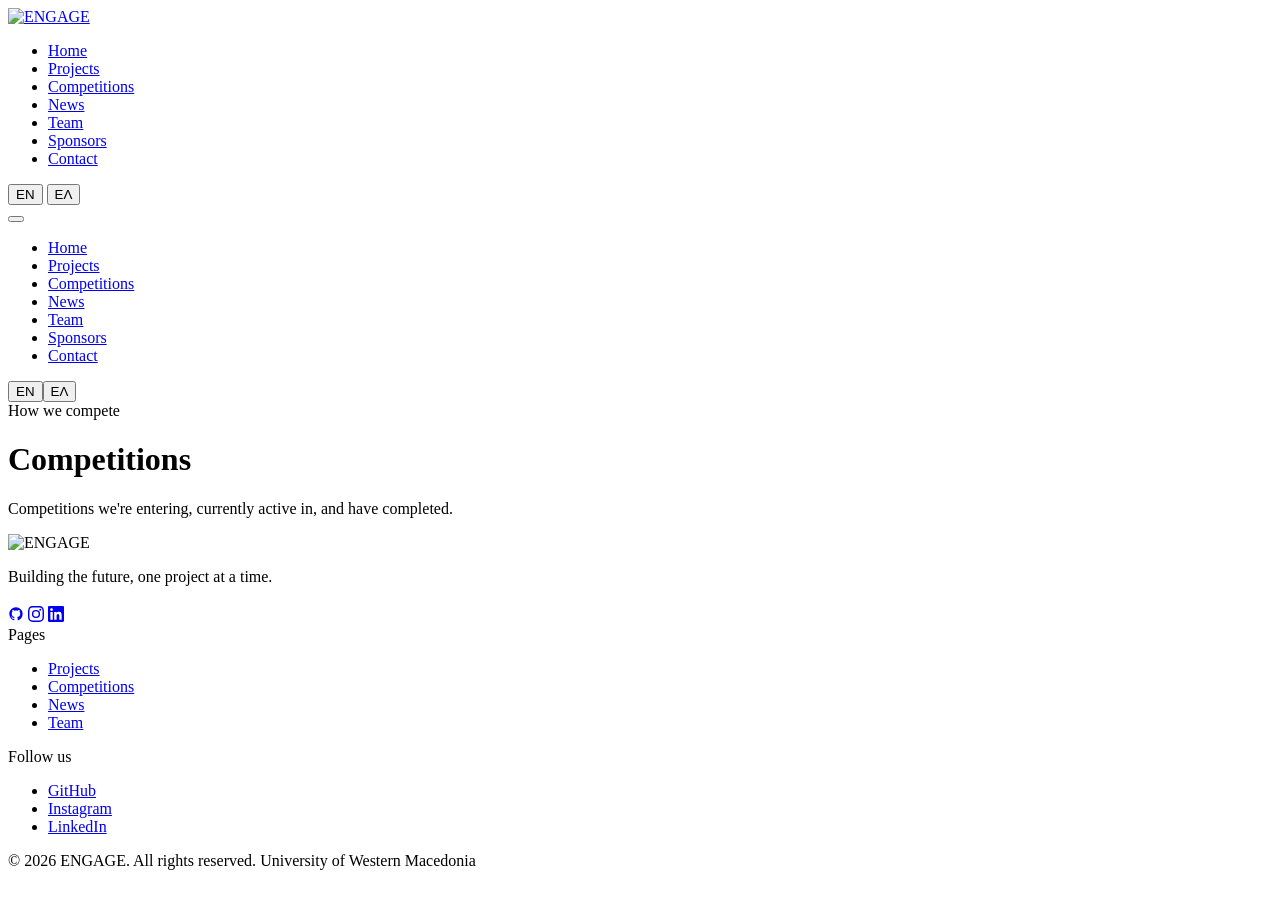
==== competitions.html @ 12a3f383 "Add files via upload" ====
<!DOCTYPE html>
<html lang="en">
<head>
  <meta charset="UTF-8">
  <meta name="viewport" content="width=device-width, initial-scale=1.0">
  <meta name="description" content="ENGAGE Competitions | Past, active, and upcoming competitions.">
  <title>Competitions | ENGAGE</title>
  <link rel="icon" type="image/svg+xml" href="img/favicon.svg">
  <link rel="stylesheet" href="css/style.css">
</head>
<body>

  <nav class="nav">
    <div class="container nav-inner">
      <a href="index.html" class="nav-logo"><img src="img/logo.png" alt="ENGAGE" class="nav-logo-img"></a>
      <ul class="nav-links">
        <li><a href="index.html"        class="nav-link" data-i18n="nav_home">Home</a></li>
        <li><a href="projects.html"     class="nav-link" data-i18n="nav_projects">Projects</a></li>
        <li><a href="competitions.html" class="nav-link" data-i18n="nav_competitions">Competitions</a></li>
        <li><a href="news.html"         class="nav-link" data-i18n="nav_news">News</a></li>
        <li><a href="team.html"         class="nav-link" data-i18n="nav_team">Team</a></li>
        <li><a href="sponsors.html"     class="nav-link" data-i18n="nav_sponsors">Sponsors</a></li>
        <li><a href="contact.html"      class="nav-link" data-i18n="nav_contact">Contact</a></li>
      </ul>
      <div class="nav-right">
        <div class="lang-toggle">
          <button class="lang-btn active" data-lang="en">EN</button>
          <button class="lang-btn" data-lang="el">ΕΛ</button>
        </div>
        <button class="hamburger" id="hamburger" aria-label="Open menu" aria-expanded="false">
          <span class="ham-line"></span><span class="ham-line"></span><span class="ham-line"></span>
        </button>
      </div>
    </div>
  </nav>
  <div class="mobile-drawer" id="mobile-drawer">
    <ul class="mobile-links">
      <li><a href="index.html"        class="mobile-link" data-i18n="nav_home">Home</a></li>
      <li><a href="projects.html"     class="mobile-link" data-i18n="nav_projects">Projects</a></li>
      <li><a href="competitions.html" class="mobile-link" data-i18n="nav_competitions">Competitions</a></li>
      <li><a href="news.html"         class="mobile-link" data-i18n="nav_news">News</a></li>
      <li><a href="team.html"         class="mobile-link" data-i18n="nav_team">Team</a></li>
      <li><a href="sponsors.html"     class="mobile-link" data-i18n="nav_sponsors">Sponsors</a></li>
      <li><a href="contact.html"      class="mobile-link" data-i18n="nav_contact">Contact</a></li>
    </ul>
    <div class="mobile-footer"><div class="lang-toggle"><button class="lang-btn active" data-lang="en">EN</button><button class="lang-btn" data-lang="el">ΕΛ</button></div></div>
  </div>

  <div class="page-hero">
    <div class="container page-hero-content">
      <div class="sec-label" data-i18n="sec_comp_label">How we compete</div>
      <h1 data-i18n="comp_page_title">Competitions</h1>
      <p style="margin-top:12px;max-width:520px;" data-i18n="comp_page_sub">Competitions we're entering, currently active in, and have completed.</p>
    </div>
  </div>

  <section class="section">
    <div class="container">
      <div id="competitions-container"></div>
    </div>
  </section>

  <footer class="footer">
    <div class="container">
      <div class="footer-grid">
        <div>
          <img src="img/logo_white.png" alt="ENGAGE" class="nav-logo-img">
          <p class="footer-brand-desc" data-i18n="footer_tagline">Building the future, one project at a time.</p>
          <div class="footer-social" style="margin-top:20px;">
            <a href="https://github.com/ENGAGE-Electronics-Team-UOWM" class="footer-social-link" aria-label="GitHub"><svg width="16" height="16" viewBox="0 0 24 24" fill="currentColor" xmlns="http://www.w3.org/2000/svg"><path d="M12 2C6.477 2 2 6.477 2 12c0 4.42 2.865 8.166 6.839 9.489.5.092.682-.217.682-.482 0-.237-.008-.866-.013-1.7-2.782.603-3.369-1.342-3.369-1.342-.454-1.155-1.11-1.462-1.11-1.462-.908-.62.069-.608.069-.608 1.003.07 1.531 1.03 1.531 1.03.892 1.529 2.341 1.087 2.91.832.092-.647.35-1.088.636-1.338-2.22-.253-4.555-1.11-4.555-4.943 0-1.091.39-1.984 1.029-2.683-.103-.253-.446-1.27.098-2.647 0 0 .84-.269 2.75 1.025A9.578 9.578 0 0 1 12 6.836a9.59 9.59 0 0 1 2.504.337c1.909-1.294 2.747-1.025 2.747-1.025.546 1.377.202 2.394.1 2.647.64.699 1.028 1.592 1.028 2.683 0 3.842-2.339 4.687-4.566 4.935.359.309.678.919.678 1.852 0 1.336-.012 2.415-.012 2.743 0 .267.18.578.688.48C19.138 20.163 22 16.418 22 12c0-5.523-4.477-10-10-10z"/></svg></a>
            <a href="https://www.instagram.com/engageuowm" class="footer-social-link" aria-label="Instagram"><svg width="16" height="16" viewBox="0 0 24 24" fill="currentColor" xmlns="http://www.w3.org/2000/svg"><path d="M12 2.163c3.204 0 3.584.012 4.85.07 3.252.148 4.771 1.691 4.919 4.919.058 1.265.069 1.645.069 4.849 0 3.205-.012 3.584-.069 4.849-.149 3.225-1.664 4.771-4.919 4.919-1.266.058-1.644.07-4.85.07-3.204 0-3.584-.012-4.849-.07-3.26-.149-4.771-1.699-4.919-4.92-.058-1.265-.07-1.644-.07-4.849 0-3.204.013-3.583.07-4.849.149-3.227 1.664-4.771 4.919-4.919 1.266-.057 1.645-.069 4.849-.069zM12 0C8.741 0 8.333.014 7.053.072 2.695.272.273 2.69.073 7.052.014 8.333 0 8.741 0 12c0 3.259.014 3.668.072 4.948.2 4.358 2.618 6.78 6.98 6.98C8.333 23.986 8.741 24 12 24c3.259 0 3.668-.014 4.948-.072 4.354-.2 6.782-2.618 6.979-6.98.059-1.28.073-1.689.073-4.948 0-3.259-.014-3.667-.072-4.947-.196-4.354-2.617-6.78-6.979-6.98C15.668.014 15.259 0 12 0zm0 5.838a6.162 6.162 0 1 0 0 12.324 6.162 6.162 0 0 0 0-12.324zM12 16a4 4 0 1 1 0-8 4 4 0 0 1 0 8zm6.406-11.845a1.44 1.44 0 1 0 0 2.881 1.44 1.44 0 0 0 0-2.881z"/></svg></a>
            <a href="#" class="footer-social-link" aria-label="LinkedIn"><svg width="16" height="16" viewBox="0 0 24 24" fill="currentColor" xmlns="http://www.w3.org/2000/svg"><path d="M20.447 20.452h-3.554v-5.569c0-1.328-.027-3.037-1.852-3.037-1.853 0-2.136 1.445-2.136 2.939v5.667H9.351V9h3.414v1.561h.046c.477-.9 1.637-1.85 3.37-1.85 3.601 0 4.267 2.37 4.267 5.455v6.286zM5.337 7.433a2.062 2.062 0 0 1-2.063-2.065 2.064 2.064 0 1 1 2.063 2.065zm1.782 13.019H3.555V9h3.564v11.452zM22.225 0H1.771C.792 0 0 .774 0 1.729v20.542C0 23.227.792 24 1.771 24h20.451C23.2 24 24 23.227 24 22.271V1.729C24 .774 23.2 0 22.222 0h.003z"/></svg></a>
           </div>
        </div>
        <div>
          <div class="footer-col-title" data-i18n="footer_links_title">Pages</div>
          <ul class="footer-links">
            <li><a href="projects.html"     class="footer-link" data-i18n="nav_projects">Projects</a></li>
            <li><a href="competitions.html" class="footer-link" data-i18n="nav_competitions">Competitions</a></li>
            <li><a href="news.html"         class="footer-link" data-i18n="nav_news">News</a></li>
            <li><a href="team.html"         class="footer-link" data-i18n="nav_team">Team</a></li>
          </ul>
        </div>
        <div>
          <div class="footer-col-title" data-i18n="footer_social_title">Follow us</div>
          <ul class="footer-links">
            <li><a href="https://github.com/ENGAGE-Electronics-Team-UOWM" class="footer-link" target="_blank">GitHub</a></li>
            <li><a href="https://www.instagram.com/engageuowm" class="footer-link" target="_blank">Instagram</a></li>
            <li><a href="#" class="footer-link" target="_blank">LinkedIn</a></li>
          </ul>
        </div>
      </div>
      <div class="footer-bottom">
        <span data-i18n="footer_copy">© 2026 ENGAGE. All rights reserved.</span>
        <span class="footer-bottom-right">University of Western Macedonia</span>
      </div>
    </div>
  </footer>

  <script src="js/lang.js"></script>
  <script src="js/github.js"></script>
  <script src="js/content.js"></script>
  <script src="js/nav.js"></script>
  <script>
    document.addEventListener('DOMContentLoaded', () => renderCompetitionsPage('competitions-container'));
    function onLangChange() { renderCompetitionsPage('competitions-container'); }
  </script>
</body>
</html>
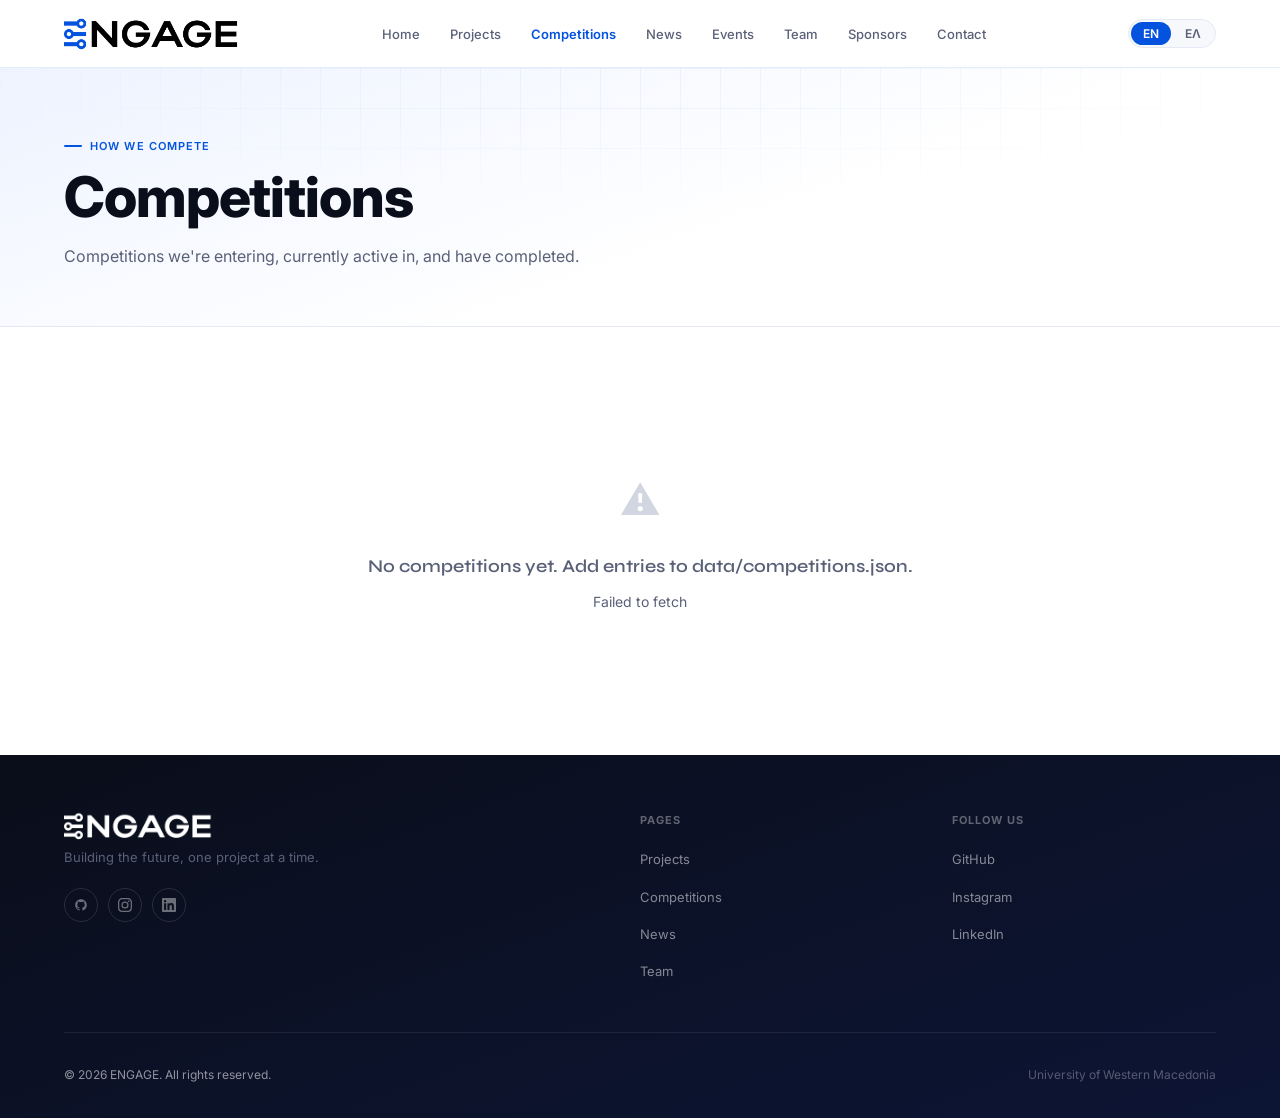
==== commit ac1b5dff: "Uploading latest version of the website." ====
--- a/competitions.html
+++ b/competitions.html
@@ -18,6 +18,7 @@
         <li><a href="projects.html"     class="nav-link" data-i18n="nav_projects">Projects</a></li>
         <li><a href="competitions.html" class="nav-link" data-i18n="nav_competitions">Competitions</a></li>
         <li><a href="news.html"         class="nav-link" data-i18n="nav_news">News</a></li>
+        <li><a href="events.html"        class="nav-link" data-i18n="nav_events">Events</a></li>
         <li><a href="team.html"         class="nav-link" data-i18n="nav_team">Team</a></li>
         <li><a href="sponsors.html"     class="nav-link" data-i18n="nav_sponsors">Sponsors</a></li>
         <li><a href="contact.html"      class="nav-link" data-i18n="nav_contact">Contact</a></li>
@@ -39,6 +40,7 @@
       <li><a href="projects.html"     class="mobile-link" data-i18n="nav_projects">Projects</a></li>
       <li><a href="competitions.html" class="mobile-link" data-i18n="nav_competitions">Competitions</a></li>
       <li><a href="news.html"         class="mobile-link" data-i18n="nav_news">News</a></li>
+      <li><a href="events.html"        class="mobile-link" data-i18n="nav_events">Events</a></li>
       <li><a href="team.html"         class="mobile-link" data-i18n="nav_team">Team</a></li>
       <li><a href="sponsors.html"     class="mobile-link" data-i18n="nav_sponsors">Sponsors</a></li>
       <li><a href="contact.html"      class="mobile-link" data-i18n="nav_contact">Contact</a></li>
--- a/css/style.css
+++ b/css/style.css
@@ -0,0 +1,1134 @@
+@import url('https://fonts.googleapis.com/css2?family=Syne:wght@400;500;600;700;800&family=Inter:ital,wght@0,300;0,400;0,500;0,600;1,400&family=Noto+Sans:ital,wght@0,300;0,400;0,500;0,600;0,700;1,400&display=swap');
+
+/* ── Variables ─────────────────────────────────────────────── */
+:root {
+  --accent:       #0353df;
+  --accent-dark:  #0240b0;
+  --accent-dim:   rgba(3, 83, 223, 0.10);
+  --accent-glow:  rgba(3, 83, 223, 0.25);
+  --purple:       #6333ff;
+  --text:         #0a0e1a;
+  --text-muted:   #5a6078;
+  --text-faint:   #9099b2;
+  --bg:           #ffffff;
+  --bg-soft:      #f7f8fc;
+  --bg-blue:      #f0f5ff;
+  --border:       rgba(3, 83, 223, 0.10);
+  --border-solid: #e4e9f5;
+  --radius-sm:    8px;
+  --radius:       14px;
+  --radius-lg:    20px;
+  --nav-h:        68px;
+  --max-w:        1200px;
+  --font-display: 'Syne', sans-serif;
+  --font-body:    'Inter', 'Noto Sans', sans-serif;
+  --shadow-sm:    0 2px 12px rgba(3,83,223,0.08);
+  --shadow:       0 8px 32px rgba(3,83,223,0.12);
+  --shadow-lg:    0 20px 60px rgba(3,83,223,0.18);
+  --transition:   0.22s cubic-bezier(0.4,0,0.2,1);
+}
+
+/* ── Reset ─────────────────────────────────────────────────── */
+*, *::before, *::after { box-sizing: border-box; margin: 0; padding: 0; }
+html { scroll-behavior: smooth; -webkit-text-size-adjust: 100%; }
+body {
+  font-family: var(--font-body);
+  font-size: 16px;
+  line-height: 1.7;
+  color: var(--text);
+  background: var(--bg);
+  overflow-x: hidden;
+}
+img { max-width: 100%; display: block; }
+a { color: inherit; text-decoration: none; }
+button { cursor: pointer; font-family: var(--font-body); border: none; background: none; }
+ul { list-style: none; }
+
+/* ── Typography ────────────────────────────────────────────── */
+h1{
+  line-height: 1.15;
+  letter-spacing: -0.02em;
+  color: var(--text);
+}
+h2, h3, h4, h5 {
+  font-family: var(--font-display);
+  line-height: 1.15;
+  letter-spacing: -0.02em;
+  color: var(--text);
+}
+h1 { font-size: clamp(32px, 5vw, 56px); font-weight: 800; }
+h2 { font-size: clamp(24px, 3.5vw, 38px); font-weight: 700; }
+h3 { font-size: clamp(18px, 2.5vw, 22px); font-weight: 600; }
+h4 { font-size: 16px; font-weight: 600; }
+p  { color: var(--text-muted); line-height: 1.75; }
+
+/* ── Layout helpers ────────────────────────────────────────── */
+.container {
+  width: 100%;
+  max-width: var(--max-w);
+  margin: 0 auto;
+  padding: 0 24px;
+}
+.section { padding: 80px 0; }
+.section-sm { padding: 56px 0; }
+@media (max-width: 768px) {
+  .section { padding: 56px 0; }
+  .section-sm { padding: 40px 0; }
+}
+
+/* ── Section headers ───────────────────────────────────────── */
+.sec-label {
+  display: inline-flex;
+  align-items: center;
+  gap: 8px;
+  font-family: var(--font-body);
+  font-size: 11px;
+  font-weight: 600;
+  letter-spacing: 0.10em;
+  text-transform: uppercase;
+  color: var(--accent);
+  margin-bottom: 10px;
+}
+.sec-label::before {
+  content: '';
+  width: 18px; height: 2px;
+  background: var(--accent);
+  border-radius: 2px;
+  flex-shrink: 0;
+}
+.sec-header {
+  display: flex;
+  justify-content: space-between;
+  align-items: flex-end;
+  margin-bottom: 36px;
+  gap: 16px;
+}
+.sec-link {
+  font-size: 13px;
+  font-weight: 600;
+  color: var(--accent);
+  white-space: nowrap;
+  transition: opacity var(--transition);
+}
+.sec-link:hover { opacity: 0.7; }
+
+/* ── Buttons ───────────────────────────────────────────────── */
+.btn {
+  display: inline-flex;
+  align-items: center;
+  gap: 8px;
+  padding: 13px 28px;
+  border-radius: var(--radius-sm);
+  font-family: var(--font-body);
+  font-size: 14px;
+  font-weight: 600;
+  transition: all var(--transition);
+  white-space: nowrap;
+}
+.btn-primary {
+  background: linear-gradient(135deg, var(--accent), var(--accent-dark));
+  color: #fff;
+  box-shadow: 0 4px 20px var(--accent-glow);
+}
+.btn-primary:hover {
+  transform: translateY(-2px);
+  box-shadow: 0 8px 32px var(--accent-glow);
+}
+.btn-secondary {
+  background: var(--bg);
+  color: var(--text);
+  border: 1px solid var(--border-solid);
+}
+.btn-secondary:hover {
+  background: var(--bg-soft);
+  border-color: var(--accent);
+  color: var(--accent);
+}
+.btn-outline {
+  background: transparent;
+  color: var(--accent);
+  border: 1.5px solid var(--accent);
+}
+.btn-outline:hover {
+  background: var(--accent);
+  color: #fff;
+}
+
+/* ── Badges / Tags ─────────────────────────────────────────── */
+.badge {
+  display: inline-flex;
+  align-items: center;
+  gap: 5px;
+  font-size: 11px;
+  font-weight: 600;
+  padding: 4px 12px;
+  border-radius: 20px;
+}
+.badge-blue     { background: rgba(3,83,223,0.10); color: var(--accent); }
+.badge-green    { background: rgba(22,163,74,0.10); color: #16a34a; }
+.badge-gray     { background: #f1f5f9; color: #64748b; }
+.badge-purple   { background: rgba(99,51,255,0.10); color: var(--purple); }
+.tag {
+  display: inline-block;
+  font-size: 11px;
+  font-weight: 500;
+  padding: 3px 10px;
+  border-radius: 20px;
+  background: rgba(3,83,223,0.08);
+  color: var(--accent-dark);
+}
+
+/* ── GitHub source chip ────────────────────────────────────── */
+.gh-chip {
+  display: inline-flex;
+  align-items: center;
+  gap: 6px;
+  background: var(--bg-soft);
+  border: 1px solid var(--border-solid);
+  border-radius: 20px;
+  padding: 3px 10px;
+  font-size: 11px;
+  color: var(--text-faint);
+  margin-bottom: 8px;
+}
+.gh-dot {
+  width: 6px; height: 6px;
+  border-radius: 50%;
+  background: #3fb950;
+  flex-shrink: 0;
+}
+
+/* ── Cards ─────────────────────────────────────────────────── */
+.card {
+  background: var(--bg);
+  border: 1px solid var(--border-solid);
+  border-radius: var(--radius);
+  padding: 24px;
+  transition: transform var(--transition), box-shadow var(--transition), border-color var(--transition);
+}
+.card:hover {
+  transform: translateY(-4px);
+  box-shadow: var(--shadow);
+  border-color: rgba(3,83,223,0.2);
+}
+.card-accent-top {
+  position: relative;
+  overflow: hidden;
+}
+.card-accent-top::before {
+  content: '';
+  position: absolute;
+  top: 0; left: 0; right: 0;
+  height: 3px;
+  background: linear-gradient(90deg, var(--accent), var(--purple));
+}
+
+/* ── Nav ───────────────────────────────────────────────────── */
+.nav {
+  position: sticky;
+  top: 0;
+  z-index: 1000;
+  height: var(--nav-h);
+  background: rgba(255,255,255,0.88);
+  backdrop-filter: blur(16px);
+  -webkit-backdrop-filter: blur(16px);
+  border-bottom: 1px solid var(--border);
+}
+.nav-inner {
+  display: flex;
+  align-items: center;
+  justify-content: space-between;
+  height: 100%;
+}
+.nav-logo {
+  display: flex;
+  align-items: center;
+  gap: 10px;
+  text-decoration: none;
+}
+.nav-logo-img {
+  height: 36px;
+  width: auto;
+}
+.nav-logo-text {
+  font-family: var(--font-display);
+  font-size: 18px;
+  font-weight: 800;
+  color: var(--text);
+  letter-spacing: -0.03em;
+}
+.nav-links {
+  display: flex;
+  align-items: center;
+  gap: 6px;
+}
+.nav-link {
+  font-size: 13px;
+  font-weight: 500;
+  color: var(--text-muted);
+  padding: 6px 12px;
+  border-radius: var(--radius-sm);
+  transition: all var(--transition);
+}
+.nav-link:hover { color: var(--accent); background: var(--accent-dim); }
+.nav-link.active { color: var(--accent); font-weight: 600; }
+.nav-right {
+  display: flex;
+  align-items: center;
+  gap: 12px;
+}
+
+/* Language toggle */
+.lang-toggle {
+  display: flex;
+  align-items: center;
+  background: var(--bg-soft);
+  border: 1px solid var(--border-solid);
+  border-radius: 20px;
+  overflow: hidden;
+  padding: 2px;
+  gap: 2px;
+}
+.lang-btn {
+  padding: 4px 12px;
+  font-size: 12px;
+  font-weight: 600;
+  border-radius: 16px;
+  color: var(--text-muted);
+  transition: all var(--transition);
+}
+.lang-btn.active { background: var(--accent); color: #fff; }
+
+/* Hamburger */
+.hamburger {
+  display: none;
+  flex-direction: column;
+  justify-content: center;
+  align-items: center;
+  width: 40px; height: 40px;
+  border-radius: var(--radius-sm);
+  border: 1px solid var(--border-solid);
+  background: var(--bg);
+  gap: 5px;
+  transition: all var(--transition);
+  z-index: 1100;
+}
+.hamburger:hover { border-color: var(--accent); }
+.ham-line {
+  width: 18px; height: 1.5px;
+  background: var(--text);
+  border-radius: 2px;
+  transition: all var(--transition);
+  transform-origin: center;
+}
+.hamburger.open .ham-line:nth-child(1) { transform: translateY(6.5px) rotate(45deg); }
+.hamburger.open .ham-line:nth-child(2) { opacity: 0; transform: scaleX(0); }
+.hamburger.open .ham-line:nth-child(3) { transform: translateY(-6.5px) rotate(-45deg); }
+
+/* Mobile drawer */
+.mobile-drawer {
+  display: none;
+  position: fixed;
+  top: var(--nav-h);
+  left: 0; right: 0;
+  background: rgba(255,255,255,0.97);
+  backdrop-filter: blur(20px);
+  -webkit-backdrop-filter: blur(20px);
+  border-bottom: 1px solid var(--border-solid);
+  z-index: 999;
+  padding: 20px 24px 28px;
+  transform: translateY(-8px);
+  opacity: 0;
+  transition: opacity 0.22s ease, transform 0.22s ease;
+  pointer-events: none;
+}
+.mobile-drawer.open {
+  opacity: 1;
+  transform: translateY(0);
+  pointer-events: all;
+}
+.mobile-drawer .mobile-links {
+  display: flex;
+  flex-direction: column;
+  gap: 0;
+  margin-bottom: 20px;
+}
+.mobile-drawer .mobile-link {
+  font-size: 16px;
+  font-weight: 500;
+  color: var(--text-muted);
+  padding: 11px 12px;
+  border-radius: var(--radius-sm);
+  transition: all var(--transition);
+  display: block;
+}
+.mobile-drawer .mobile-link:hover,
+.mobile-drawer .mobile-link.active {
+  color: var(--accent);
+  background: var(--accent-dim);
+}
+.mobile-drawer .mobile-footer {
+  border-top: 1px solid var(--border-solid);
+  padding-top: 16px;
+  display: flex;
+  align-items: center;
+  justify-content: space-between;
+}
+
+/* ── Hero ──────────────────────────────────────────────────── */
+.hero {
+  position: relative;
+  overflow: hidden;
+  background: linear-gradient(160deg, #eef3ff 0%, var(--bg) 45%, #f5f0ff 100%);
+  padding: 100px 0 90px;
+}
+.hero-bg-grid {
+  position: absolute; inset: 0;
+  background-image:
+    linear-gradient(rgba(3,83,223,0.055) 1px, transparent 1px),
+    linear-gradient(90deg, rgba(3,83,223,0.055) 1px, transparent 1px);
+  background-size: 44px 44px;
+  mask-image: radial-gradient(ellipse 85% 85% at 50% 0%, black 20%, transparent 75%);
+  -webkit-mask-image: radial-gradient(ellipse 85% 85% at 50% 0%, black 20%, transparent 75%);
+  pointer-events: none;
+}
+.hero-orb {
+  position: absolute;
+  border-radius: 50%;
+  pointer-events: none;
+  filter: blur(1px);
+}
+.hero-orb-1 {
+  top: -120px; right: -80px;
+  width: 500px; height: 500px;
+  background: radial-gradient(circle, rgba(3,83,223,0.13) 0%, transparent 65%);
+}
+.hero-orb-2 {
+  bottom: -80px; left: 5%;
+  width: 360px; height: 360px;
+  background: radial-gradient(circle, rgba(99,51,255,0.09) 0%, transparent 65%);
+}
+.hero-content { position: relative; z-index: 1; }
+.hero-badge {
+  display: inline-flex;
+  align-items: center;
+  gap: 8px;
+  background: rgba(3,83,223,0.07);
+  border: 1px solid rgba(3,83,223,0.18);
+  border-radius: 20px;
+  padding: 6px 14px;
+  font-size: 12px;
+  font-weight: 600;
+  color: var(--accent);
+  margin-bottom: 26px;
+}
+.pulse-dot {
+  width: 7px; height: 7px;
+  border-radius: 50%;
+  background: var(--accent);
+  animation: pulse 2s ease infinite;
+}
+@keyframes pulse {
+  0%, 100% { opacity: 1; transform: scale(1); }
+  50% { opacity: 0.4; transform: scale(0.75); }
+}
+.hero-title { margin-bottom: 20px; max-width: 680px; }
+.hero-title .titleText {
+  color: #0353de;
+}
+h1.hero-title .titleText {
+  color: #0353de;
+}
+.hero-sub {
+  font-size: 17px;
+  max-width: 520px;
+  margin-bottom: 36px;
+  line-height: 1.75;
+}
+.hero-btns {
+  display: flex;
+  gap: 12px;
+  flex-wrap: wrap;
+  margin-bottom: 0;
+}
+.hero-stats {
+  display: flex;
+  gap: 0;
+  border: 1px solid var(--border-solid);
+  border-radius: var(--radius);
+  background: rgba(255,255,255,0.85);
+  backdrop-filter: blur(10px);
+  overflow: hidden;
+  max-width: 560px;
+}
+.hero-stat {
+  flex: 1;
+  padding: 20px;
+  text-align: center;
+  border-right: 1px solid var(--border-solid);
+}
+.hero-stat:last-child { border-right: none; }
+.hero-stat-n {
+  font-family: var(--font-display);
+  font-size: 26px;
+  font-weight: 800;
+  color: var(--accent);
+  letter-spacing: -0.04em;
+}
+.hero-stat-l {
+  font-size: 11px;
+  font-weight: 500;
+  color: var(--text-faint);
+  margin-top: 2px;
+}
+
+/* ── News cards ────────────────────────────────────────────── */
+.news-grid {
+  display: grid;
+  grid-template-columns: repeat(3, minmax(0,1fr));
+  gap: 16px;
+}
+.news-card {
+  display: flex;
+  flex-direction: column;
+}
+.news-type {
+  font-size: 10px;
+  font-weight: 700;
+  letter-spacing: 0.08em;
+  text-transform: uppercase;
+  color: var(--accent);
+  margin-bottom: 10px;
+}
+.news-title {
+  font-family: var(--font-display);
+  font-size: 15px;
+  font-weight: 600;
+  color: var(--text);
+  line-height: 1.4;
+  margin-bottom: 12px;
+  flex: 1;
+}
+.news-meta {
+  font-size: 12px;
+  color: var(--text-faint);
+}
+.news-body {
+  font-size: 14px;
+  color: var(--text-muted);
+  line-height: 1.65;
+  margin-top: 12px;
+}
+
+/* ── Project cards ─────────────────────────────────────────── */
+.proj-grid {
+  display: grid;
+  grid-template-columns: repeat(2, minmax(0,1fr));
+  gap: 16px;
+}
+.proj-card { display: flex; gap: 18px; align-items: flex-start; }
+.proj-icon {
+  width: 46px; height: 46px;
+  border-radius: 12px;
+  flex-shrink: 0;
+  background: linear-gradient(135deg, rgba(3,83,223,0.10), rgba(99,51,255,0.10));
+  display: flex; align-items: center; justify-content: center;
+  font-size: 22px;
+}
+.proj-name {
+  font-family: var(--font-display);
+  font-size: 15px;
+  font-weight: 700;
+  color: var(--text);
+  margin-bottom: 6px;
+}
+.proj-desc {
+  font-size: 13px;
+  color: var(--text-muted);
+  line-height: 1.6;
+}
+.proj-tags { display: flex; gap: 5px; flex-wrap: wrap; margin-top: 10px; }
+.proj-status {
+  display: flex;
+  align-items: center;
+  gap: 8px;
+  margin-top: 10px;
+  font-size: 12px;
+  color: var(--text-faint);
+}
+
+/* ── Competition rows ──────────────────────────────────────── */
+.comp-list { display: flex; flex-direction: column; gap: 8px; }
+.comp-row {
+  display: flex;
+  align-items: center;
+  justify-content: space-between;
+  padding: 18px 22px;
+  background: var(--bg);
+  border: 1px solid var(--border-solid);
+  border-radius: var(--radius-sm);
+  gap: 16px;
+  transition: transform var(--transition), border-color var(--transition), box-shadow var(--transition);
+}
+.comp-row:hover {
+  transform: translateX(4px);
+  border-color: rgba(3,83,223,0.2);
+  box-shadow: var(--shadow-sm);
+}
+.comp-name {
+  font-family: var(--font-display);
+  font-size: 15px;
+  font-weight: 600;
+  color: var(--text);
+}
+.comp-sub {
+  font-size: 12px;
+  color: var(--text-faint);
+  margin-top: 3px;
+}
+
+/* ── Sponsors ──────────────────────────────────────────────── */
+.sponsor-tiers { display: flex; flex-direction: column; gap: 40px; }
+.tier-title {
+  font-size: 12px;
+  font-weight: 600;
+  letter-spacing: 0.08em;
+  text-transform: uppercase;
+  color: var(--text-faint);
+  margin-bottom: 16px;
+}
+.sponsor-grid {
+  display: flex;
+  flex-wrap: wrap;
+  gap: 12px;
+}
+.sponsor-card {
+  display: flex;
+  align-items: center;
+  justify-content: center;
+  border: 1px solid var(--border-solid);
+  border-radius: var(--radius-sm);
+  padding: 20px 32px;
+  background: var(--bg);
+  transition: all var(--transition);
+  min-width: 140px;
+  flex: 1;
+}
+.sponsor-card:hover {
+  border-color: var(--accent);
+  box-shadow: var(--shadow-sm);
+}
+.sponsor-card img { max-height: 40px; width: auto; filter: grayscale(100%); opacity: 0.6; transition: all var(--transition); }
+.sponsor-card:hover img { filter: none; opacity: 1; }
+.sponsor-card-name { font-size: 15px; font-weight: 600; color: var(--text-muted); }
+.sponsor-cta {
+  border: 1.5px dashed rgba(3,83,223,0.28);
+  background: linear-gradient(135deg, rgba(3,83,223,0.03), rgba(99,51,255,0.03));
+  color: var(--accent);
+  font-size: 13px;
+  font-weight: 600;
+}
+.sponsor-cta:hover { background: var(--accent-dim); border-color: var(--accent); }
+
+/* ── Team ──────────────────────────────────────────────────── */
+.team-grid {
+  display: grid;
+  grid-template-columns: repeat(4, minmax(0,1fr));
+  gap: 16px;
+}
+.team-card { text-align: center; padding: 28px 20px; }
+.team-avatar {
+  width: 64px; height: 64px;
+  border-radius: 50%;
+  margin: 0 auto 14px;
+  overflow: hidden;
+  background: linear-gradient(135deg, var(--accent), var(--purple));
+  display: flex; align-items: center; justify-content: center;
+  font-family: var(--font-display);
+  font-size: 18px;
+  font-weight: 700;
+  color: #fff;
+}
+.team-avatar img { width: 100%; height: 100%; object-fit: cover; }
+.team-name { font-family: var(--font-display); font-size: 15px; font-weight: 700; color: var(--text); }
+.team-role { font-size: 12px; color: var(--text-faint); margin-top: 4px; }
+.team-social { display: flex; justify-content: center; gap: 8px; margin-top: 10px; }
+.team-social a {
+  width: 28px; height: 28px;
+  border-radius: 50%;
+  border: 1px solid var(--border-solid);
+  display: flex; align-items: center; justify-content: center;
+  font-size: 12px;
+  color: var(--text-faint);
+  transition: all var(--transition);
+}
+.team-social a:hover { border-color: var(--accent); color: var(--accent); }
+
+/* ── Contact / Forms ───────────────────────────────────────── */
+.form-group { margin-bottom: 20px; }
+.form-label {
+  display: block;
+  font-size: 13px;
+  font-weight: 600;
+  color: var(--text);
+  margin-bottom: 7px;
+}
+.form-input,
+.form-textarea,
+.form-select {
+  width: 100%;
+  padding: 12px 16px;
+  font-family: var(--font-body);
+  font-size: 14px;
+  color: var(--text);
+  background: var(--bg);
+  border: 1px solid var(--border-solid);
+  border-radius: var(--radius-sm);
+  transition: border-color var(--transition), box-shadow var(--transition);
+  appearance: none;
+  outline: none;
+}
+.form-input:focus,
+.form-textarea:focus,
+.form-select:focus {
+  border-color: var(--accent);
+  box-shadow: 0 0 0 3px rgba(3,83,223,0.12);
+}
+.form-textarea { resize: vertical; min-height: 130px; }
+.form-select { background-image: url("data:image/svg+xml,%3Csvg xmlns='http://www.w3.org/2000/svg' width='12' height='12' viewBox='0 0 12 12'%3E%3Cpath fill='%235a6078' d='M6 8L1 3h10z'/%3E%3C/svg%3E"); background-repeat: no-repeat; background-position: right 14px center; padding-right: 40px; }
+.form-hint { font-size: 12px; color: var(--text-faint); margin-top: 5px; }
+.form-grid { display: grid; grid-template-columns: 1fr 1fr; gap: 16px; }
+.form-success {
+  display: none;
+  padding: 16px 20px;
+  background: rgba(22,163,74,0.08);
+  border: 1px solid rgba(22,163,74,0.2);
+  border-radius: var(--radius-sm);
+  color: #15803d;
+  font-size: 14px;
+  font-weight: 500;
+  margin-top: 16px;
+}
+.form-error {
+  display: none;
+  padding: 16px 20px;
+  background: rgba(220,38,38,0.07);
+  border: 1px solid rgba(220,38,38,0.18);
+  border-radius: var(--radius-sm);
+  color: #dc2626;
+  font-size: 14px;
+  margin-top: 16px;
+}
+
+/* ── Page hero (inner pages) ───────────────────────────────── */
+.page-hero {
+  background: linear-gradient(160deg, #eef3ff 0%, #fff 60%);
+  padding: 60px 0 56px;
+  border-bottom: 1px solid var(--border-solid);
+  position: relative;
+  overflow: hidden;
+}
+.page-hero::before {
+  content: '';
+  position: absolute; inset: 0;
+  background-image:
+    linear-gradient(rgba(3,83,223,0.05) 1px, transparent 1px),
+    linear-gradient(90deg, rgba(3,83,223,0.05) 1px, transparent 1px);
+  background-size: 40px 40px;
+  mask-image: radial-gradient(ellipse 80% 80% at 50% 0%, black 10%, transparent 70%);
+  -webkit-mask-image: radial-gradient(ellipse 80% 80% at 50% 0%, black 10%, transparent 70%);
+  pointer-events: none;
+}
+.page-hero-content { position: relative; z-index: 1; }
+
+/* ── Footer ────────────────────────────────────────────────── */
+.footer {
+  background: linear-gradient(160deg, #0a0e1a 0%, #0d1535 100%);
+  color: rgba(255,255,255,0.55);
+  padding: 56px 0 32px;
+}
+.footer-grid {
+  display: grid;
+  grid-template-columns: 2fr 1fr 1fr;
+  gap: 48px;
+  padding-bottom: 48px;
+  border-bottom: 1px solid rgba(255,255,255,0.08);
+  margin-bottom: 32px;
+}
+.footer-brand-name {
+  font-family: var(--font-display);
+  font-size: 20px;
+  font-weight: 800;
+  color: #fff;
+  margin: 16px 0 10px;
+  letter-spacing: -0.03em;
+}
+.footer-brand-desc { font-size: 13px; line-height: 1.65; max-width: 260px; }
+.footer-col-title {
+  font-size: 11px;
+  font-weight: 700;
+  letter-spacing: 0.09em;
+  text-transform: uppercase;
+  color: rgba(255,255,255,0.35);
+  margin-bottom: 16px;
+}
+.footer-links { display: flex; flex-direction: column; gap: 10px; }
+.footer-link {
+  font-size: 13px;
+  color: rgba(255,255,255,0.5);
+  transition: color var(--transition);
+}
+.footer-link:hover { color: #fff; }
+.footer-bottom {
+  display: flex;
+  justify-content: space-between;
+  align-items: center;
+  font-size: 12px;
+  gap: 16px;
+  flex-wrap: wrap;
+}
+.footer-bottom-right {
+  color: rgba(255,255,255,0.3);
+  font-size: 12px;
+  margin-left: auto;
+}
+.footer-social { display: flex; gap: 10px; }
+.footer-social-link {
+  width: 34px; height: 34px;
+  border-radius: 50%;
+  border: 1px solid rgba(255,255,255,0.12);
+  display: flex; align-items: center; justify-content: center;
+  font-size: 14px;
+  color: rgba(255,255,255,0.4);
+  transition: all var(--transition);
+}
+.footer-social-link:hover {
+  border-color: var(--accent);
+  color: var(--accent);
+}
+.footer-logo-img { height: 32px; width: auto; }
+
+/* ── Loading states ────────────────────────────────────────── */
+.loading-grid {
+  display: grid;
+  gap: 16px;
+}
+.skeleton {
+  background: linear-gradient(90deg, #f0f0f0 25%, #e8e8e8 50%, #f0f0f0 75%);
+  background-size: 200% 100%;
+  animation: shimmer 1.5s infinite;
+  border-radius: var(--radius-sm);
+}
+@keyframes shimmer { 0% { background-position: 200% 0; } 100% { background-position: -200% 0; } }
+.skeleton-card { height: 160px; border-radius: var(--radius); }
+.skeleton-row { height: 64px; border-radius: var(--radius-sm); }
+
+/* ── Empty / error states ──────────────────────────────────── */
+.empty-state {
+  text-align: center;
+  padding: 60px 20px;
+  color: var(--text-faint);
+}
+.empty-state-icon { font-size: 40px; margin-bottom: 16px; opacity: 0.4; }
+.empty-state-title { font-family: var(--font-display); font-size: 18px; font-weight: 600; color: var(--text-muted); margin-bottom: 8px; }
+.empty-state-sub { font-size: 14px; }
+
+/* ── Scroll reveal animations ──────────────────────────────── */
+.reveal {
+  opacity: 0;
+  transform: translateY(28px);
+  transition: opacity 0.55s cubic-bezier(0.4,0,0.2,1), transform 0.55s cubic-bezier(0.4,0,0.2,1);
+}
+.reveal.in { opacity: 1; transform: translateY(0); }
+.reveal-delay-1 { transition-delay: 0.08s; }
+.reveal-delay-2 { transition-delay: 0.16s; }
+.reveal-delay-3 { transition-delay: 0.24s; }
+
+/* ── Page transition ───────────────────────────────────────── */
+.page-fade {
+  animation: pageFadeIn 0.35s ease forwards;
+}
+@keyframes pageFadeIn { from { opacity: 0; } to { opacity: 1; } }
+
+/* ── Greek language font overrides ─────────────────────────── */
+:lang(el) .hero-title,
+:lang(el) h1,
+:lang(el) h2 {
+  font-family: var(--font-body);
+  letter-spacing: -0.01em;
+}
+
+/* ── Divider ───────────────────────────────────────────────── */
+.divider { border: none; border-top: 1px solid var(--border-solid); }
+
+/* ── Utility ───────────────────────────────────────────────── */
+.text-accent { color: var(--accent); }
+.text-muted  { color: var(--text-muted); }
+.text-center { text-align: center; }
+.mt-8  { margin-top: 8px; }
+.mt-16 { margin-top: 16px; }
+.mt-24 { margin-top: 24px; }
+.mt-32 { margin-top: 32px; }
+.mb-8  { margin-bottom: 8px; }
+.mb-16 { margin-bottom: 16px; }
+.mb-24 { margin-bottom: 24px; }
+.flex  { display: flex; }
+.flex-center { display: flex; align-items: center; justify-content: center; }
+.gap-8  { gap: 8px; }
+.gap-12 { gap: 12px; }
+.gap-16 { gap: 16px; }
+.hidden { display: none !important; }
+
+/* ── Responsive ────────────────────────────────────────────── */
+
+/* Tablet */
+@media (max-width: 1024px) {
+  .nav-links { gap: 2px; }
+  .nav-link { font-size: 12px; padding: 6px 9px; }
+  .news-grid { grid-template-columns: repeat(2, minmax(0,1fr)); }
+  .team-grid { grid-template-columns: repeat(3, minmax(0,1fr)); }
+  .footer-grid { grid-template-columns: 1fr 1fr 1fr; gap: 32px; }
+}
+
+/* Mobile nav breakpoint */
+@media (max-width: 860px) {
+  .nav-links { display: none; }
+  .hamburger { display: flex; }
+  .mobile-drawer { display: block; }
+}
+
+/* Mobile */
+@media (max-width: 640px) {
+  :root { --nav-h: 60px; }
+  .container { padding: 0 16px; }
+  h1 { font-size: 30px; }
+  h2 { font-size: 24px; }
+  .hero { padding: 60px 0 56px; }
+  .hero-stats {
+    flex-wrap: wrap;
+    max-width: 100%;
+  }
+  .hero-stat {
+    flex: 1 1 45%;
+    border-right: none;
+    border-bottom: 1px solid var(--border-solid);
+  }
+  .hero-stat:nth-child(odd) { border-right: 1px solid var(--border-solid); }
+  .hero-stat:nth-last-child(-n+2) { border-bottom: none; }
+  .hero-btns { flex-direction: column; }
+  .btn { width: 100%; justify-content: center; }
+  .news-grid { grid-template-columns: 1fr; }
+  .proj-grid { grid-template-columns: 1fr; }
+  .team-grid { grid-template-columns: repeat(2, minmax(0,1fr)); }
+  .form-grid { grid-template-columns: 1fr; }
+  .footer-grid { grid-template-columns: 1fr; gap: 28px; }
+  .footer-bottom { flex-direction: column; text-align: center; }
+  .sec-header { flex-direction: column; align-items: flex-start; gap: 8px; }
+  .comp-row { flex-direction: column; align-items: flex-start; gap: 10px; }
+  .hero-badge { font-size: 11px; }
+}
+
+/* Very small screens */
+@media (max-width: 380px) {
+  .team-grid { grid-template-columns: 1fr; }
+  .hero-stat { flex: 1 1 100%; border-right: none !important; }
+}
+
+/* ── Social icons ──────────────────────────────────────────── */
+.social-icon {
+  width: 16px; height: 16px;
+  display: block;
+  fill: currentColor;
+}
+.footer-social-link svg,
+.team-social a svg {
+  width: 14px; height: 14px;
+  fill: currentColor;
+}
+
+/* ── Sponsor logo display ──────────────────────────────────── */
+.sponsor-card-logo {
+  max-height: 44px;
+  width: auto;
+  max-width: 140px;
+  object-fit: contain;
+  filter: grayscale(100%);
+  opacity: 0.65;
+  transition: all var(--transition);
+}
+.sponsor-card:hover .sponsor-card-logo {
+  filter: none;
+  opacity: 1;
+}
+
+/* ── News card image support ───────────────────────────────── */
+.news-card { padding: 0 !important; overflow: hidden; }
+.news-card-img {
+  width: 100%;
+  height: 180px;
+  background-size: cover;
+  background-position: center;
+  background-color: var(--bg-soft);
+  flex-shrink: 0;
+}
+.news-card-body {
+  padding: 22px 22px 20px;
+  flex: 1;
+  display: flex;
+  flex-direction: column;
+}
+.news-card:hover { transform: translateY(-4px); }
+
+/* ── News overlay ──────────────────────────────────────────── */
+.news-overlay {
+  position: fixed;
+  inset: 0;
+  z-index: 2000;
+  display: flex;
+  align-items: flex-start;
+  justify-content: center;
+  padding: var(--nav-h) 16px 32px;
+  opacity: 0;
+  transition: opacity 0.25s ease;
+  overflow-y: auto;
+}
+.news-overlay.open { opacity: 1; }
+.news-overlay-backdrop {
+  position: fixed;
+  inset: 0;
+  background: rgba(10, 14, 26, 0.72);
+  backdrop-filter: blur(6px);
+  -webkit-backdrop-filter: blur(6px);
+  z-index: -1;
+}
+.news-overlay-panel {
+  background: var(--bg);
+  border-radius: var(--radius-lg);
+  box-shadow: var(--shadow-lg);
+  width: 100%;
+  max-width: 720px;
+  overflow: hidden;
+  transform: translateY(24px);
+  transition: transform 0.3s cubic-bezier(0.4,0,0.2,1);
+  position: relative;
+  margin: auto;
+}
+.news-overlay.open .news-overlay-panel { transform: translateY(0); }
+.news-overlay-close {
+  position: absolute;
+  top: 16px;
+  right: 16px;
+  width: 36px;
+  height: 36px;
+  border-radius: 50%;
+  background: rgba(10,14,26,0.45);
+  color: #fff;
+  font-size: 20px;
+  display: flex;
+  align-items: center;
+  justify-content: center;
+  z-index: 10;
+  transition: background var(--transition);
+  line-height: 1;
+}
+.news-overlay-close:hover { background: rgba(10,14,26,0.75); }
+.news-overlay-img {
+  width: 100%;
+  height: 260px;
+  background-size: cover;
+  background-position: center;
+  background-color: var(--bg-soft);
+}
+.news-overlay-content {
+  padding: 32px 36px 36px;
+}
+.news-overlay-meta {
+  display: flex;
+  align-items: center;
+  gap: 12px;
+  margin-bottom: 14px;
+}
+.news-overlay-date {
+  font-size: 13px;
+  color: var(--text-faint);
+}
+.news-overlay-title {
+  font-size: clamp(20px, 3vw, 28px);
+  font-weight: 700;
+  color: var(--text);
+  line-height: 1.25;
+  margin-bottom: 24px;
+  letter-spacing: -0.02em;
+}
+.news-overlay-body {
+  font-size: 15px;
+  line-height: 1.8;
+  color: var(--text-muted);
+}
+.news-overlay-body p { margin-bottom: 16px; }
+.news-overlay-body p:last-child { margin-bottom: 0; }
+.news-overlay-list {
+  padding-left: 20px;
+  margin-bottom: 16px;
+  list-style: disc;
+}
+.news-overlay-list li {
+  margin-bottom: 6px;
+  color: var(--text-muted);
+  font-size: 15px;
+  line-height: 1.75;
+}
+.news-overlay-links {
+  margin-top: 28px;
+  padding-top: 24px;
+  border-top: 1px solid var(--border-solid);
+}
+.news-overlay-links-title {
+  font-size: 11px;
+  font-weight: 700;
+  letter-spacing: 0.09em;
+  text-transform: uppercase;
+  color: var(--text-faint);
+  margin-bottom: 12px;
+}
+.news-overlay-link {
+  display: inline-block;
+  font-size: 14px;
+  font-weight: 600;
+  color: var(--accent);
+  margin-right: 20px;
+  transition: opacity var(--transition);
+}
+.news-overlay-link:hover { opacity: 0.7; }
+.news-overlay-back {
+  display: inline-flex;
+  align-items: center;
+  gap: 6px;
+  margin-top: 32px;
+  font-size: 13px;
+  font-weight: 600;
+  color: var(--text-muted);
+  padding: 10px 18px;
+  border: 1px solid var(--border-solid);
+  border-radius: var(--radius-sm);
+  transition: all var(--transition);
+}
+.news-overlay-back:hover {
+  color: var(--accent);
+  border-color: var(--accent);
+  background: var(--accent-dim);
+}
+
+@media (max-width: 640px) {
+  .news-overlay { padding: var(--nav-h) 0 0; align-items: flex-end; }
+  .news-overlay-panel {
+    border-bottom-left-radius: 0;
+    border-bottom-right-radius: 0;
+    max-width: 100%;
+    width: 100%;
+  }
+  .news-overlay-img { height: 200px; }
+  .news-overlay-content { padding: 24px 20px 32px; }
+  .news-overlay.open .news-overlay-panel { transform: translateY(0); }
+  .news-overlay-panel { transform: translateY(100%); }
+}
